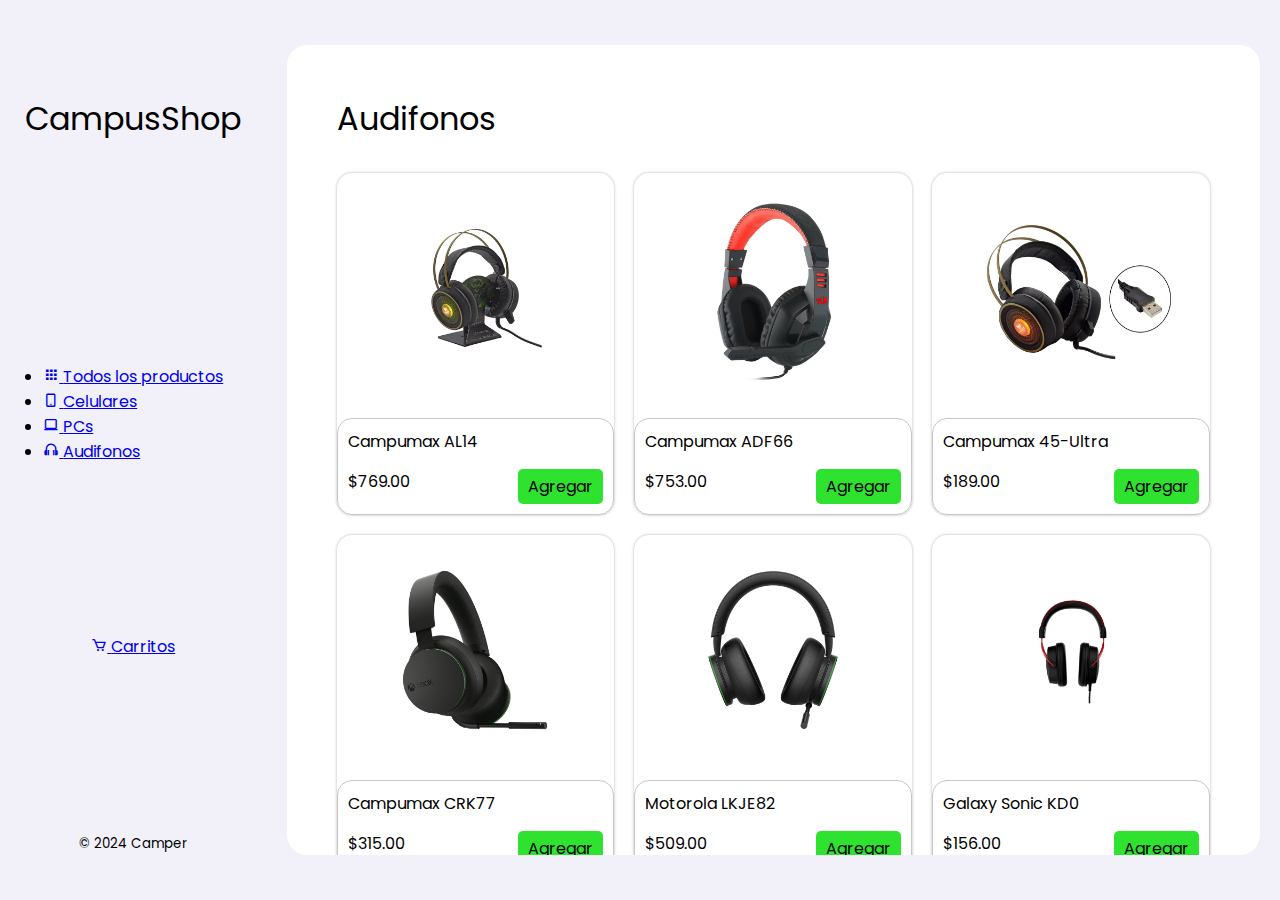
==== audifonos.html @ bb9e0ca3 "feat: :sparkles: Audifonos, Pc y todos los productos" ====
<!DOCTYPE html>
<html lang="en">
  <head>
    <meta charset="UTF-8" />
    <meta name="viewport" content="width=device-width, initial-scale=1.0" />
    <link rel="stylesheet" href="css/style.css" />
    <link
      rel="stylesheet"
      href="https://unpkg.com/boxicons@latest/css/boxicons.min.css"
    />
    <title>Ejercicio HTML y CSS</title>
  </head>
  <body>

    <aside>
      <h1 class="title">CampusShop</h1>

      <ul class="menu">
        <li>
          <a href="index.html">
            <i class='bx bxs-grid'></i>
            <span>Todos los productos</span>
          </a>
        </li>
        <li>
          <a href="celulares.html">
            <i class='bx bx-mobile-alt' ></i>
            <span>Celulares</span>
          </a>
        </li>
        <li>
          <a href="pc.html">
            <i class='bx bx-laptop'></i>
            <span>PCs</span>
          </a>
        </li>
        <li>
          <a href="audifonos.html">
            <i class='bx bx-headphone'></i>
            <span>Audifonos</span>
          </a>
        </li>
      </ul>


      <a href="#">
        <i class='bx bx-cart'></i>
          <span>Carritos</span>
      </a>

      <footer>
        <small>&COPY 2024 Camper</small>
      </footer>
    </aside>
    
    <main>
      <section class="titulos">
        <h1>Audifonos</h1>
      </section>

      <section class="cards">

        <article class="card">
            <img src="storage/audifonos/amain.jpeg" alt="Img celular">
            <div class="detalles">
                <p>Campumax AL14</p>
                <div class="info">
                    <p>$769.00</p>
                    <a href="carrito.html">Agregar</a>
                </div>
            </div>
        </article>

        <article class="card">
            <img src="storage/audifonos/bmain.jpeg" alt="Img celular">
            <div class="detalles">
                <p>Campumax ADF66</p>
                <div class="info">
                    <p>$753.00</p>
                    <a href="carrito.html">Agregar</a>
                </div>
            </div>
        </article>

        <article class="card">
            <img src="storage/audifonos/a3.jpeg" alt="Img celular">
            <div class="detalles">
                <p>Campumax 45-Ultra</p>
                <div class="info">
                    <p>$189.00</p>
                    <a href="carrito.html">Agregar</a>
                </div>
            </div>
        </article>

        <article class="card">
            <img src="storage/audifonos/cmain.jpeg" alt="Img celular">
            <div class="detalles">
                <p>Campumax CRK77</p>
                <div class="info">
                    <p>$315.00</p>
                    <a href="carrito.html">Agregar</a>
                </div>
            </div>
        </article>

        <article class="card">
            <img src="storage/audifonos/c2.jpeg" alt="Img celular">
            <div class="detalles">
                <p>Motorola LKJE82</p>
                <div class="info">
                    <p>$509.00</p>
                    <a href="carrito.html">Agregar</a>
                </div>
            </div>
        </article>

        <article class="card">
            <img src="storage/audifonos/d1.jpeg" alt="Img celular">
            <div class="detalles">
                <p>Galaxy Sonic KD0</p>
                <div class="info">
                    <p>$156.00</p>
                    <a href="carrito.html">Agregar</a>
                </div>
            </div>
        </article>

        
      </section>
    </main>
    <script src="js/main.js"></script>
  </body>
</html>
---- css/style.css ----
@import url('https://fonts.googleapis.com/css2?family=Poppins:ital,wght@0,100;0,200;0,300;0,400;0,500;0,600;0,700;0,800;0,900;1,100;1,200;1,300;1,400;1,500;1,600;1,700;1,800;1,900&display=swap');
*{
    margin: 0;
    padding: 0;
}

body{
    font-family: 'Poppins', sans-serif;
    font-size: 16px;
    background-color: #F2F0F8;
    display: flex;
    justify-content: center;
    align-items: center;
    height: 100vh;
}

header{
    height: 10vh;
    background-color: red;
}

aside{
    /* background-color: teal; */
    width: 40vh;
    height: 90vh;
    display: flex;
    flex-direction: column;
    justify-content: space-between;
    align-items: center;
}

aside .title{
    margin: 50px auto;
}

/* aside .menu{
    width: 100%;
    height: 40%;
    border: 1px solid red;
    list-style: none;
} */
/* 
aside .menu li {
    margin-bottom: 20px;
    width: 100%;
} */

/* aside .menu li a{
    width: 100%;
    color: black;
    text-decoration: none;
    padding: 20px;
    border: 1px solid red;
    background-color: blue;
    box-sizing: border-box;
} */


main{
    /* display: flex ; */
    width: 100%;
    margin: 20px;
    height: 90vh;
    padding: 50px;
    box-sizing: border-box;
    background-color: white;
    border-radius: 20px;
     overflow-y: scroll;
}

h1{
    font-weight: normal;
}

.titulos{
    display: flex;
    flex-direction: column;
    gap: 10px;
    margin: 0 0 30px 0;
}

.titulos h1{
    font-size: 2rem;
}

.titulos p{
    font-size: 1rem;
    font-weight: 400;
    color: gray;
}

.titulos p span{
    color: blue;
}

/* Cards */

.cards{
    display: grid;
    grid-template-columns: repeat(auto-fit, minmax(250px, 1fr));
    grid-template-rows: auto;
    gap: 20px 20px;
    place-content: center;
    place-items: center;
    margin-bottom: 20px;
}


.card{
    place-items: strenc;
    background-color: white;
    width: 100%;
    height: 100%;
    border-radius: 15px;
    display: flex;
    flex-direction: column;
    justify-content: center;
    align-items: center;
    box-sizing: border-box;
    position: relative;
    gap: 15px;
    /* border: 1px solid blue; */
    box-shadow: 0 0 3px 0 rgba(0, 0, 0, 0.3);
}

.cards .card img{
    padding: 15px;
    /* border: 1px solid red; */
    width: 200px;
    object-fit: contain;
}

.cards .card .detalles{
    width: 100%;
    /* border: 1px solid teal; */
}

.cards .card .detalles{
    width: 100%;
    border: 1px solid rgb(199, 199, 199);
    border-radius: 15px;
    font-weight: 400;
    padding: 10px;
    box-sizing: border-box;
}

.cards .card .detalles .info{
    margin-top: 15px;
    display: flex;
    justify-content: space-between;
    width: 100%;
    /* border: 1px solid black; */
}

.cards .card .detalles .info a{
    /* font-family: 'Poppins', sans-serif; */
    border: none;
    padding: 5px 10px;
    background-color: rgb(47, 226, 47);
    border-radius: 5px;
    text-decoration: none;
    color: black;
}




.card > .arrow{
    position: absolute;
    right: 10px;
    top: 20px;
    font-size: 20px;
}

.card .indicador h2{
    font-weight: normal;
}

.card .indicador p{
    font-weight: normal;
    font-size: 0.8rem;
}

.card .barra{
    width: 100%;
}

.card .barra progress{
    /* border: none; */
    outline: none;
    width: 100%;
    height: 20px;
}

.card .barra > strong{
    font-size: 0.9rem;
}

.bx-trending-up{
    color: rgb(1, 254, 1);
}

.bx-trending-down{
    color: red;
}

.salesReport{
    display: flex;
    flex-direction: column;
    justify-content: space-between;
    align-items: start;
    background-color: white;
    height: 20vh;
    padding: 20px;
    border-radius: 10px;
    box-sizing: border-box;
}

.salesReport h3{
    font-weight: normal;
}
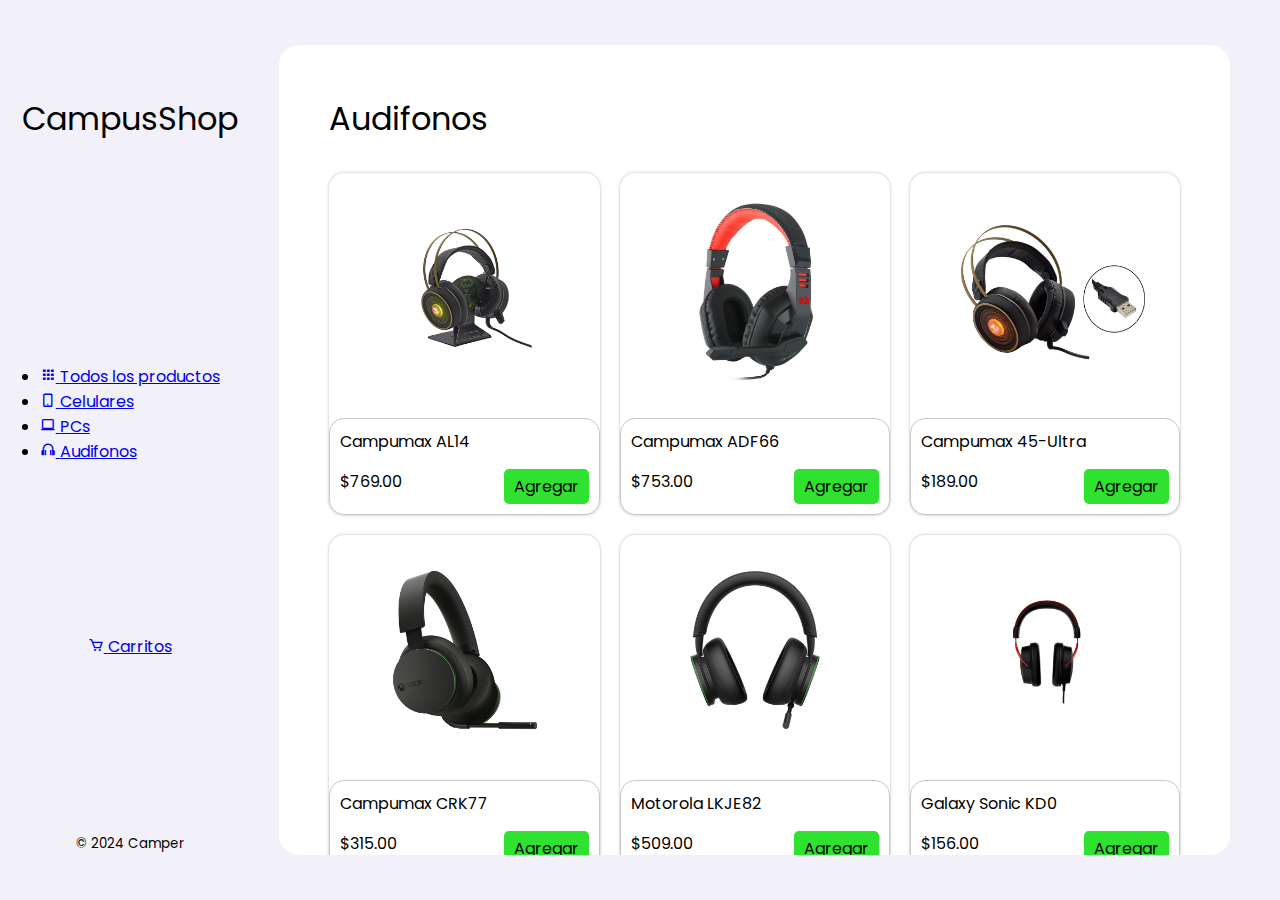
==== commit 59182874: "feat: :sparkles: Carrito de compras" ====
--- a/audifonos.html
+++ b/audifonos.html
@@ -43,7 +43,7 @@
       </ul>
 
 
-      <a href="#">
+      <a href="carrito.html">
         <i class='bx bx-cart'></i>
           <span>Carritos</span>
       </a>
--- a/css/style.css
+++ b/css/style.css
@@ -66,6 +66,7 @@
     background-color: white;
     border-radius: 20px;
      overflow-y: scroll;
+     margin-right: 50px;
 }
 
 h1{
@@ -163,60 +164,50 @@
 }
 
 
-
-
-.card > .arrow{
-    position: absolute;
-    right: 10px;
-    top: 20px;
-    font-size: 20px;
-}
-
-.card .indicador h2{
-    font-weight: normal;
-}
-
-.card .indicador p{
-    font-weight: normal;
-    font-size: 0.8rem;
-}
-
-.card .barra{
-    width: 100%;
-}
-
-.card .barra progress{
-    /* border: none; */
-    outline: none;
-    width: 100%;
-    height: 20px;
-}
-
-.card .barra > strong{
-    font-size: 0.9rem;
-}
-
-.bx-trending-up{
-    color: rgb(1, 254, 1);
-}
-
-.bx-trending-down{
+.carrito{
+    display: flex;
+    flex-direction: column;
+    justify-content: flex-start;
+    align-items: center;
+    border: 1px solid red;
+    height: 100%;
+    padding: 30px;
+}
+
+.carrito .producto{
+    box-shadow: 0 0 3px 0 rgba(0, 0, 0, 0.3);
+    width: 90%;
+    border-radius: 20px;
+    display: flex;
+    align-items: center;
+    justify-content: space-between;
+    margin-bottom: 20px;
+    /* border: 1px solid blue; */
+}
+
+.producto img{
+    padding: 5px;
+    width: 150px;
+    object-fit: contain;
+}
+
+.producto .elements{
+    display: flex;
+    flex-direction: column;
+    justify-content: center;
+    align-items: flex-start;
+    /* border: 1px solid blue; */
+    height: 100%;
+    width: 100%;
+}
+
+.producto .elements input{
+   width: 80px;
+}
+
+.producto .bx-trash{
+    margin-right: 25px;
+    font-size: 30px;
     color: red;
-}
-
-.salesReport{
-    display: flex;
-    flex-direction: column;
-    justify-content: space-between;
-    align-items: start;
-    background-color: white;
-    height: 20vh;
-    padding: 20px;
-    border-radius: 10px;
-    box-sizing: border-box;
-}
-
-.salesReport h3{
-    font-weight: normal;
-}
-
+ }
+
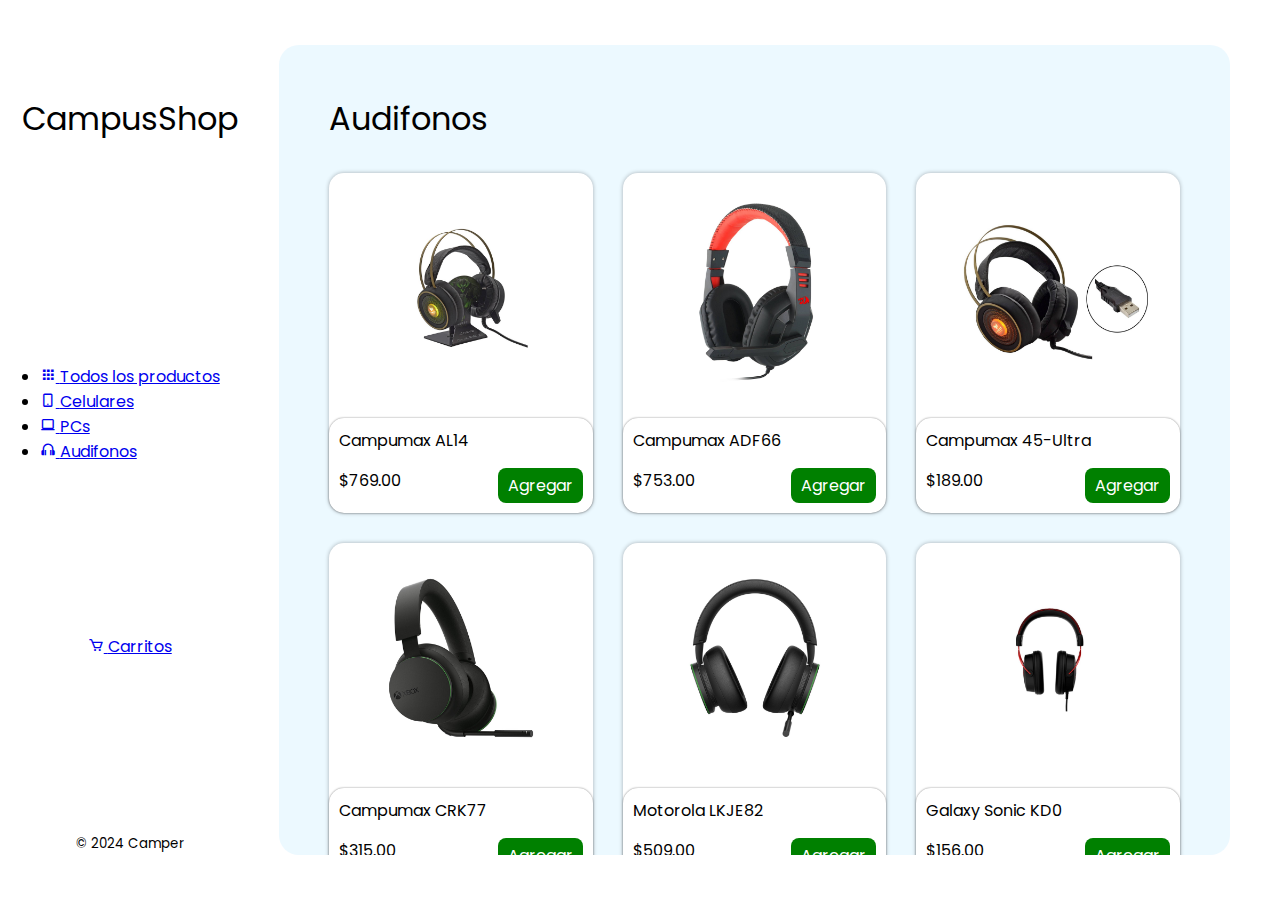
==== commit 2c1026f3: "styel: :lipstick: Paleta de colores" ====
--- a/audifonos.html
+++ b/audifonos.html
@@ -66,7 +66,7 @@
                 <p>Campumax AL14</p>
                 <div class="info">
                     <p>$769.00</p>
-                    <a href="carrito.html">Agregar</a>
+                    <a href="carrito.html" class="botonGeneral">Agregar</a>
                 </div>
             </div>
         </article>
@@ -77,7 +77,7 @@
                 <p>Campumax ADF66</p>
                 <div class="info">
                     <p>$753.00</p>
-                    <a href="carrito.html">Agregar</a>
+                    <a href="carrito.html" class="botonGeneral">Agregar</a>
                 </div>
             </div>
         </article>
@@ -88,7 +88,7 @@
                 <p>Campumax 45-Ultra</p>
                 <div class="info">
                     <p>$189.00</p>
-                    <a href="carrito.html">Agregar</a>
+                    <a href="carrito.html" class="botonGeneral">Agregar</a>
                 </div>
             </div>
         </article>
@@ -99,7 +99,7 @@
                 <p>Campumax CRK77</p>
                 <div class="info">
                     <p>$315.00</p>
-                    <a href="carrito.html">Agregar</a>
+                    <a href="carrito.html" class="botonGeneral">Agregar</a>
                 </div>
             </div>
         </article>
@@ -110,7 +110,7 @@
                 <p>Motorola LKJE82</p>
                 <div class="info">
                     <p>$509.00</p>
-                    <a href="carrito.html">Agregar</a>
+                    <a href="carrito.html" class="botonGeneral">Agregar</a>
                 </div>
             </div>
         </article>
@@ -121,7 +121,7 @@
                 <p>Galaxy Sonic KD0</p>
                 <div class="info">
                     <p>$156.00</p>
-                    <a href="carrito.html">Agregar</a>
+                    <a href="carrito.html" class="botonGeneral">Agregar</a>
                 </div>
             </div>
         </article>
--- a/css/style.css
+++ b/css/style.css
@@ -7,7 +7,7 @@
 body{
     font-family: 'Poppins', sans-serif;
     font-size: 16px;
-    background-color: #F2F0F8;
+    background-color: white;
     display: flex;
     justify-content: center;
     align-items: center;
@@ -63,7 +63,7 @@
     height: 90vh;
     padding: 50px;
     box-sizing: border-box;
-    background-color: white;
+    background-color: #ECF9FF;
     border-radius: 20px;
      overflow-y: scroll;
      margin-right: 50px;
@@ -94,13 +94,22 @@
     color: blue;
 }
 
+.botonGeneral{
+    text-decoration: none;
+    padding: 5px 10px;
+    background-color: green;
+    color: white;
+    border-radius: 8px;
+    font-size: 1rem;
+}
+
 /* Cards */
 
 .cards{
     display: grid;
     grid-template-columns: repeat(auto-fit, minmax(250px, 1fr));
     grid-template-rows: auto;
-    gap: 20px 20px;
+    gap: 30px;
     place-content: center;
     place-items: center;
     margin-bottom: 20px;
@@ -121,7 +130,7 @@
     position: relative;
     gap: 15px;
     /* border: 1px solid blue; */
-    box-shadow: 0 0 3px 0 rgba(0, 0, 0, 0.3);
+    box-shadow: 0 0 4px 0 rgba(0, 0, 0, 0.3);
 }
 
 .cards .card img{
@@ -138,11 +147,12 @@
 
 .cards .card .detalles{
     width: 100%;
-    border: 1px solid rgb(199, 199, 199);
+    /* border: 1px solid rgb(199, 199, 199); */
     border-radius: 15px;
     font-weight: 400;
     padding: 10px;
     box-sizing: border-box;
+    box-shadow: 0 0 2px 0 rgba(0, 0, 0, 0.5);
 }
 
 .cards .card .detalles .info{
@@ -153,15 +163,15 @@
     /* border: 1px solid black; */
 }
 
-.cards .card .detalles .info a{
-    /* font-family: 'Poppins', sans-serif; */
+/* .cards .card .detalles .info a{
+    font-family: 'Poppins', sans-serif;
     border: none;
     padding: 5px 10px;
     background-color: rgb(47, 226, 47);
     border-radius: 5px;
     text-decoration: none;
     color: black;
-}
+} */
 
 
 .carrito{
@@ -169,13 +179,13 @@
     flex-direction: column;
     justify-content: flex-start;
     align-items: center;
-    border: 1px solid red;
     height: 100%;
     padding: 30px;
 }
 
 .carrito .producto{
-    box-shadow: 0 0 3px 0 rgba(0, 0, 0, 0.3);
+    box-shadow: 0 0 5px 0 rgba(0, 0, 0, 0.3);
+    background-color: #fff;
     width: 90%;
     border-radius: 20px;
     display: flex;
@@ -196,7 +206,6 @@
     flex-direction: column;
     justify-content: center;
     align-items: flex-start;
-    /* border: 1px solid blue; */
     height: 100%;
     width: 100%;
 }
@@ -211,3 +220,37 @@
     color: red;
  }
 
+ .items-carrito{
+    color: rgb(94, 92, 92);
+ }
+
+ .opciones-carrito{
+    /* box-shadow: 0 0 5px 0 rgba(0, 0, 0, 0.3); */
+    width: 90%;
+    display: flex;
+    justify-content: space-between;
+    align-items: center;
+    padding: 10px;
+    box-sizing: border-box;
+    border-radius: 10px;
+ }
+
+ .opciones-carrito .comprar{
+    box-shadow: 0 0 3px 0 rgba(0, 0, 0, 0.3);
+    display: flex;
+    justify-content: center;
+    align-items: center;
+    gap: 30px;
+    padding: 8px;
+    border-radius: 10px;
+    background-color: #fff;
+ }
+
+ .opciones-carrito .total{
+    /* border: 1px solid teal; */
+ }
+
+ .opciones-carrito .valor-total{
+    font-size: 1.4rem;
+ }
+
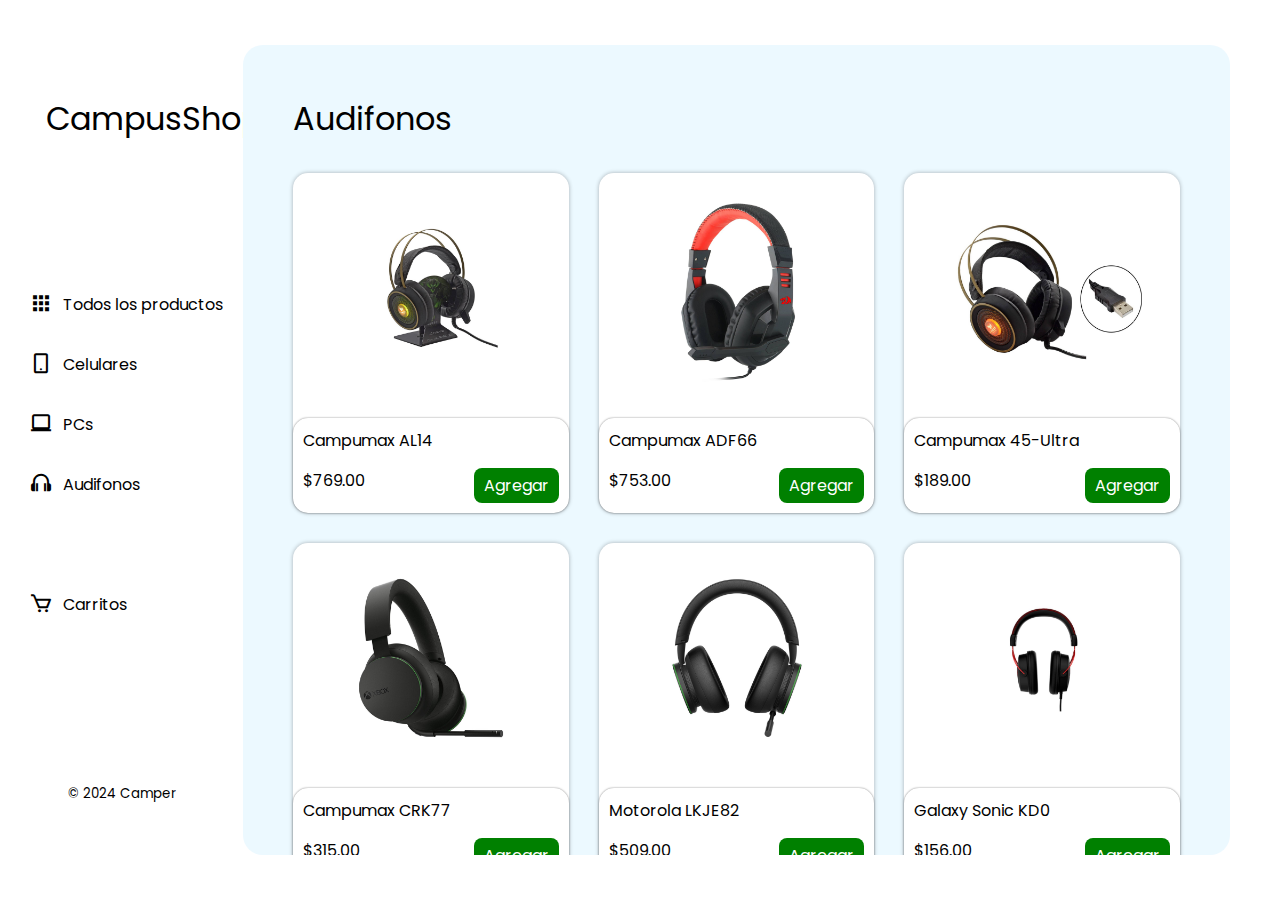
==== commit f6f62346: "style: :lipstick: Menu" ====
--- a/audifonos.html
+++ b/audifonos.html
@@ -15,38 +15,40 @@
     <aside>
       <h1 class="title">CampusShop</h1>
 
-      <ul class="menu">
-        <li>
-          <a href="index.html">
-            <i class='bx bxs-grid'></i>
-            <span>Todos los productos</span>
-          </a>
-        </li>
-        <li>
-          <a href="celulares.html">
-            <i class='bx bx-mobile-alt' ></i>
-            <span>Celulares</span>
-          </a>
-        </li>
-        <li>
-          <a href="pc.html">
-            <i class='bx bx-laptop'></i>
-            <span>PCs</span>
-          </a>
-        </li>
-        <li>
-          <a href="audifonos.html">
-            <i class='bx bx-headphone'></i>
-            <span>Audifonos</span>
-          </a>
-        </li>
-      </ul>
-
-
-      <a href="carrito.html">
-        <i class='bx bx-cart'></i>
-          <span>Carritos</span>
-      </a>
+      <section class="options">
+        <ul>
+            <li>
+                <a href="index.html">
+                    <i class='bx bxs-grid'></i>
+                    <span>Todos los productos</span>
+                </a>
+            </li>
+            <li>
+            <a href="celulares.html">
+                <i class='bx bx-mobile-alt' ></i>
+                <span>Celulares</span>
+            </a>
+            </li>
+            <li>
+                <a href="pc.html">
+                    <i class='bx bx-laptop'></i>
+                    <span>PCs</span>
+                </a>
+            </li>
+            <li>
+                <a href="audifonos.html">
+                    <i class='bx bx-headphone'></i>
+                    <span>Audifonos</span>
+                </a>
+            </li>
+            <li>
+                <a href="carrito.html">
+                    <i class='bx bx-cart'></i>
+                    <span>Carritos</span>
+                </a>
+            </li>
+        </ul>
+    </section>
 
       <footer>
         <small>&COPY 2024 Camper</small>
--- a/css/style.css
+++ b/css/style.css
@@ -1,10 +1,11 @@
 @import url('https://fonts.googleapis.com/css2?family=Poppins:ital,wght@0,100;0,200;0,300;0,400;0,500;0,600;0,700;0,800;0,900;1,100;1,200;1,300;1,400;1,500;1,600;1,700;1,800;1,900&display=swap');
-*{
+
+* {
     margin: 0;
     padding: 0;
 }
 
-body{
+body {
     font-family: 'Poppins', sans-serif;
     font-size: 16px;
     background-color: white;
@@ -14,14 +15,9 @@
     height: 100vh;
 }
 
-header{
-    height: 10vh;
-    background-color: red;
-}
-
-aside{
+aside {
     /* background-color: teal; */
-    width: 40vh;
+    width: 19vw;
     height: 90vh;
     display: flex;
     flex-direction: column;
@@ -29,72 +25,108 @@
     align-items: center;
 }
 
-aside .title{
-    margin: 50px auto;
-}
-
-/* aside .menu{
-    width: 100%;
-    height: 40%;
-    border: 1px solid red;
+aside .title {
+    margin: 50px 0px 50px 65px;
+    font-size: 2rem;
+}
+
+
+aside .options {
+    display: flex;
+    flex-direction: column;
+    justify-content: flex-end;
+    align-items: center;
+    align-content: flex-end;
+    flex-wrap: wrap;
+    height: auto;
+    width: 100%;
+}
+
+aside .options ul {
     list-style: none;
-} */
-/* 
-aside .menu li {
-    margin-bottom: 20px;
-    width: 100%;
-} */
-
-/* aside .menu li a{
-    width: 100%;
+    display: flex;
+    flex-direction: column;
+    justify-content: center;
+    height: 100%;
+}
+
+aside .options ul li {
+    margin-bottom: 15px;
+    width: 100%;
+}
+
+aside .options ul li a {
     color: black;
     text-decoration: none;
-    padding: 20px;
-    border: 1px solid red;
-    background-color: blue;
-    box-sizing: border-box;
-} */
-
-
-main{
-    /* display: flex ; */
-    width: 100%;
-    margin: 20px;
+    box-sizing: border-box;
+    padding: 10px 20px;
+    width: 100%;
+    height: 100%;
+    display: flex;
+    transition: background-color 0.1s ease;
+}
+
+sup{
+    font-size: 15px;
+}
+
+aside .options ul li a i{
+    font-size: 1.5rem;
+    margin-right: 10px;
+}
+
+aside .options ul li a:hover {
+    background-color: #ECF9FF;
+}
+
+aside .options ul li:last-child {
+    justify-content: flex-end;
+    margin-top: 60px;
+}
+
+
+aside footer {
+    margin: 50px auto;
+}
+
+
+main {
+    width: 100%;
     height: 90vh;
     padding: 50px;
     box-sizing: border-box;
     background-color: #ECF9FF;
     border-radius: 20px;
-     overflow-y: scroll;
-     margin-right: 50px;
-}
-
-h1{
+    overflow-y: scroll;
+    margin-right: 50px;
+}
+
+h1 {
     font-weight: normal;
 }
 
-.titulos{
+.titulos {
     display: flex;
     flex-direction: column;
     gap: 10px;
     margin: 0 0 30px 0;
 }
 
-.titulos h1{
+.titulos h1 {
     font-size: 2rem;
 }
 
-.titulos p{
+.titulos p {
     font-size: 1rem;
     font-weight: 400;
     color: gray;
 }
 
-.titulos p span{
+.titulos p span {
     color: blue;
 }
 
-.botonGeneral{
+.botonGeneral {
     text-decoration: none;
     padding: 5px 10px;
     background-color: green;
@@ -105,7 +137,7 @@
 
 /* Cards */
 
-.cards{
+.cards {
     display: grid;
     grid-template-columns: repeat(auto-fit, minmax(250px, 1fr));
     grid-template-rows: auto;
@@ -116,7 +148,7 @@
 }
 
 
-.card{
+.card {
     place-items: strenc;
     background-color: white;
     width: 100%;
@@ -133,19 +165,18 @@
     box-shadow: 0 0 4px 0 rgba(0, 0, 0, 0.3);
 }
 
-.cards .card img{
+.cards .card img {
     padding: 15px;
     /* border: 1px solid red; */
     width: 200px;
     object-fit: contain;
 }
 
-.cards .card .detalles{
-    width: 100%;
-    /* border: 1px solid teal; */
-}
-
-.cards .card .detalles{
+.cards .card .detalles {
+    width: 100%;
+}
+
+.cards .card .detalles {
     width: 100%;
     /* border: 1px solid rgb(199, 199, 199); */
     border-radius: 15px;
@@ -155,7 +186,7 @@
     box-shadow: 0 0 2px 0 rgba(0, 0, 0, 0.5);
 }
 
-.cards .card .detalles .info{
+.cards .card .detalles .info {
     margin-top: 15px;
     display: flex;
     justify-content: space-between;
@@ -174,7 +205,7 @@
 } */
 
 
-.carrito{
+.carrito {
     display: flex;
     flex-direction: column;
     justify-content: flex-start;
@@ -183,7 +214,7 @@
     padding: 30px;
 }
 
-.carrito .producto{
+.carrito .producto {
     box-shadow: 0 0 5px 0 rgba(0, 0, 0, 0.3);
     background-color: #fff;
     width: 90%;
@@ -195,13 +226,13 @@
     /* border: 1px solid blue; */
 }
 
-.producto img{
+.producto img {
     padding: 5px;
     width: 150px;
     object-fit: contain;
 }
 
-.producto .elements{
+.producto .elements {
     display: flex;
     flex-direction: column;
     justify-content: center;
@@ -210,21 +241,21 @@
     width: 100%;
 }
 
-.producto .elements input{
-   width: 80px;
-}
-
-.producto .bx-trash{
+.producto .elements input {
+    width: 80px;
+}
+
+.producto .bx-trash {
     margin-right: 25px;
     font-size: 30px;
     color: red;
- }
-
- .items-carrito{
+}
+
+.items-carrito {
     color: rgb(94, 92, 92);
- }
-
- .opciones-carrito{
+}
+
+.opciones-carrito {
     /* box-shadow: 0 0 5px 0 rgba(0, 0, 0, 0.3); */
     width: 90%;
     display: flex;
@@ -233,9 +264,9 @@
     padding: 10px;
     box-sizing: border-box;
     border-radius: 10px;
- }
-
- .opciones-carrito .comprar{
+}
+
+.opciones-carrito .comprar {
     box-shadow: 0 0 3px 0 rgba(0, 0, 0, 0.3);
     display: flex;
     justify-content: center;
@@ -244,13 +275,12 @@
     padding: 8px;
     border-radius: 10px;
     background-color: #fff;
- }
-
- .opciones-carrito .total{
+}
+
+.opciones-carrito .total {
     /* border: 1px solid teal; */
- }
-
- .opciones-carrito .valor-total{
+}
+
+.opciones-carrito .valor-total {
     font-size: 1.4rem;
- }
-
+}